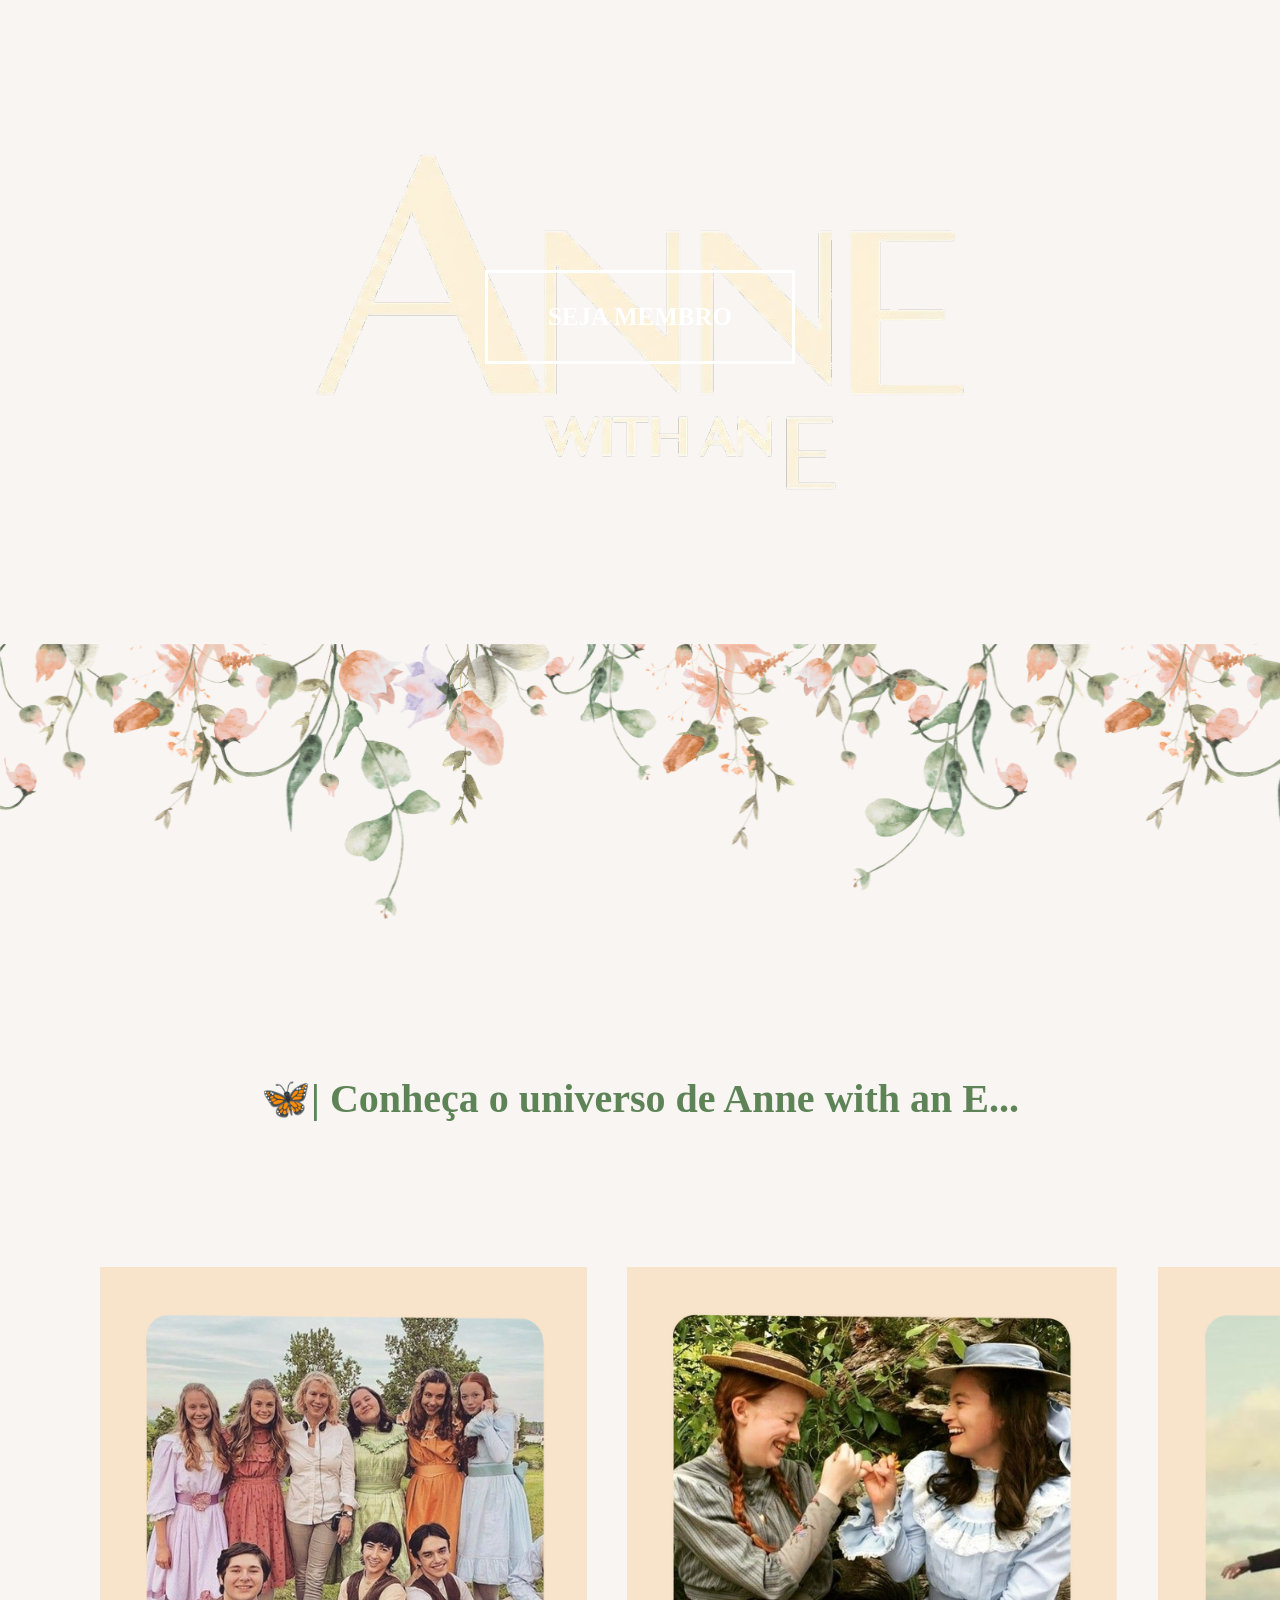
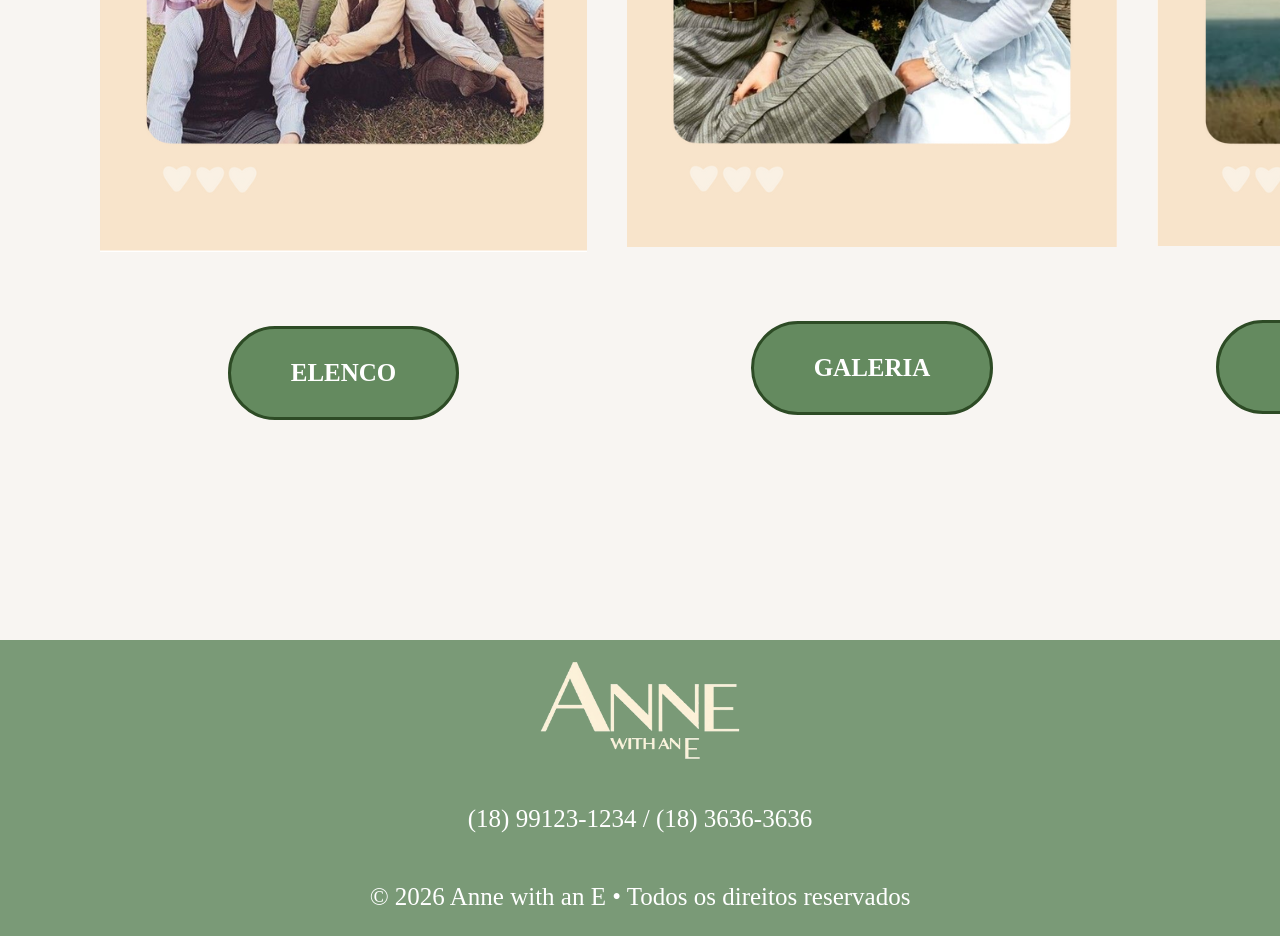
==== index.html @ bbd5c1b2 "Add files via upload" ====
<!DOCTYPE html>
<html lang="en">
<head>
    <meta charset="UTF-8">
    <link rel="stylesheet" href="CSS/estilo.css">
    <title>Anne with an E</title>
</head>
<body>

<section class="banner">
    <div class="FundoVideo">
        <video class="video_container" autoplay loop muted playsinline>
            <source src="IMG/VideoBanner.mp4" type="video/mp4">
        </video>

        <header class="cabecalho">

            <div>
                <img class="logo" src="IMG/logo.png" alt="Logo do Site">
            </div>
            <nav>
                <ul class="links">
                    <a href="index.html">
                        <li class="menu">Início</li>
                    </a>
                    <a href="sobre.html">
                        <li class="menu">Sobre</li>
                    </a>
                    <a href="episodio_temporada.html">
                        <li class="menu">Episódios/Temporadas</li>
                    </a>
                    <a href="galeria.html">
                        <li class="menu">Galeria</li>
                    </a>
                    <a href="contato.html">
                        <li class="menu">Fã Clube</li>
                    </a>
                </ul>
            </nav>
        </header>

    </div>
    <div class="TituloBanner">
        <img src="IMG/tituloBanner.png">
    </div>
    <div class="div_botao">
        <button class="btn_membro"><a href="contato.html">Seja Membro</a></button>
    </div>
</section>

<div>
    <img src="IMG/decoracaoFundo.png" alt="Decoração" height="400" width="2280">
</div>

<div>
    <h1 class="TituloSinopse">🦋| Conheça o universo de Anne with an E...</h1>
</div>
<br>

<section class="navegacao_img, btn_navegacao">
    <div>
        <img class="img_navegacao" src="IMG/elenco.png">
        <div class="div_botao">
            <a href="sobre.html"><button class="btn_vejaMais">Elenco</button></a>
        </div>
    </div>
    <div>
        <img class="img_navegacao" src="IMG/galeria.png">
        <div class="div_botao">
            <a href="galeria.html"><button class="btn_vejaMais">Galeria</button></a>
        </div>
    </div>
    <div>
        <img class="img_navegacao" src="IMG/episodio.png">
        <div class="div_botao">
            <a href="episodio_temporada.html"><button class="btn_vejaMais">Guia de Episódios</button></a>
        </div>
    </div>
    <div>
        <img class="img_navegacao" src="IMG/membro.png">
        <div class="div_botao">
            <a href="contato.html"><button class="btn_vejaMais">Seja Membro</button></a>
        </div>
    </div>
</section>

<br><br><br><br><br>

<footer class="rodape">
    <div>
        <img class="logo_rodape" src="IMG/tituloBanner.png" alt="Logo do Site">
    </div>

    <p>(18) 99123-1234 / (18) 3636-3636</p>
    <p> © 2026 Anne with an E • Todos os direitos reservados</p>

</footer>

</body>
---- CSS/estilo.css ----
/*Inicio / home*/

body {
    margin: 0px;
    padding: 0px;
    background-color: #f8f5f2;
}

.cabecalho {
    background-color: rgba(172, 185, 155, 0.73);
    display: flex;
    justify-content: space-around;
    align-items: center;
    height: 150px;
    width: 100%;
    gap: 25px;
    position: absolute;
    bottom: 1150px;
    z-index: 9999;
}


.logo {
    display: flex;
    justify-content: left;
    position: relative;
    width: 200px;
    height: 100px;
}


.menu {
    color: #fafafa;
    letter-spacing: 2px;
    text-transform: capitalize;
    background-color: #0000;
    border: 2px solid #fafafa;
    border-radius: 40px;
    margin-left: 15px;
    font-family: Garamond;
    font-size: 25px;
    font-weight: 600;
    line-height: 24px;
    padding: 20px;
    margin: 10px;
}

li {
    display: list-item;
    unicode-bidi: isolate;
}

.links {
    display: flex;
    gap: 35px;
    list-style: none;
}

.banner {
    display: flex;
    justify-content: center;
    align-items: center;
    flex-direction: column;
    position: relative;
    width: 100%;
    height: 100%;
    text-align: center;
}

.video_container {
    position: relative;
    width: 100%;
    height: 100%;
}

.TituloBanner {
    position: absolute;
}

.FundoVideo {
    width: 100%;
    height: 100%;
}

.menu:hover {
    background-color: #648a5f;
    transition: background-color 0.5s ease;
}

.sinopse {
    align-items: center;
    justify-content: center;
}

.TituloSinopse {
    text-align: center;
    font-family: Garamond;
    font-size: 40px;
    color: #5d8357;
}

.trailer {
    display: flex;
    align-items: center;
    justify-content: center;
}

.trailerTitulo {
    text-align: center;
    font-style: italic;
    font-size: 20px;
    color: #5d8357;
}


.btn_membro {
    display: inline-block;
    background: transparent;
    color: #fff;
    border: 3px solid #fff;
    padding: 30px 60px;
    font-size: 25px;
    font-family: Garamond;
    font-weight: bold;
    text-transform: uppercase;
    position: absolute;
    bottom: 280px;
}

a {
    color: #fff;
}

.btn_membro:hover {
    background-color: #5d8357;
    transition: background-color 0.5s ease;
}

.div_botao {
    align-items: center;
    justify-content: center;
    display: flex;
    text-align: center;
}

.btn_vejaMais {
    display: inline-block;
    background: #648a5f;
    color: #fff;
    border: 3px solid #2d4b25;
    border-radius: 50px;
    padding: 30px 60px;
    font-size: 25px;
    font-family: Garamond;
    font-weight: bold;
    text-transform: uppercase;
    position: relative;
    margin: 50px;
}

.btn_vejaMais:hover {
    background-color: #33572b;
    transition: background-color 0.5s ease;
}

/*Rodapé*/

.rodape {
    display: flex;
    justify-content: center;
    align-items: center;
    flex-direction: column;
    background: #7a9a77;
    color: #fff;
    font-size: 25px;
    font-family: Garamond;
}

.logo_rodape {
    display: flex;
    justify-content: center;
    align-items: center;
    flex-direction: column;
    width: 200px;
    height: 100px;
    padding: 20px;

}

/*Imagens de navegacao*/

a {
    text-decoration: none;
}

.navegacao_img {
    display: flex;
    padding: 80px;
}

.img_navegacao {
    margin: 20px;
    gap: 20px;
    transition: transform 0.3s;
}

.img_navegacao:hover {
    transform: scale(1.1);
}

.btn_navegacao {
    display: flex;
    padding: 80px;
}

/*Episodios e Temporadas*/

.cabecalho2 {
    background-color: #ACB99BBA;
    display: flex;
    align-items: center;
    height: 140px;
    width: 100%;
    gap: 300px;
}

.logo2 {
    display: flex;
    justify-content: left;
    position: relative;
    width: 200px;
    height: 100px;
    padding: 230px;
    margin-top: -10px;
}

.iframe_trailer {
    display: flex;
    padding: 50px;
    margin: 100px;
}

.tabelaEpisodios {
    display: flex;
    margin: 150px;
}

.Sessao_episodios {
    display: flex;
}

.tabelaEpisodios {
    width: 50%;
    border-collapse: collapse;
    font-family: 'Times New Roman';
    font-size: 20px;
    color: #4A3B2E;
    border-radius: 10px;
    margin-left: auto;
    margin-right: auto;
}

th, td {
    padding: 12px 15px;
    text-align: left;
}

th {
    background-color: #B08B61; /* sépia */
    color: #fff;
    text-align: center;
    font-size: 24px;
    font-family: Garamond;
}


tr:hover {
    background-color: #EAD9C4;
    transition: background-color 0.5s ease;
}

.titulo_tabela {
    text-align: center;
    font-family: Garamond;
    font-size: 30px;
    color: #795537;
}

/*Galeria*/

.galeria {
    display: flex;
}

.img_galeria {
    margin: 20px;
    border: 4px solid #648a5f;
    transition: transform 0.3s;
}

.img_galeria:hover {
    transform: scale(1.1);
}

.titulo_galeria {
    font-family: Garamond;
    font-size: 20px;
    color: #5d8357;
}

.videos_galeria {
    display: flex;
    margin: 20px;
}

.video {
    margin: 10px;
}


/*Contato*/

.titulofaclube {
    text-align: center;
    font-family: Garamond;
    font-size: 40px;
    color: #5d8357;

}

.textofaclube {
    display: block;
    margin-block-start: 0.83em;
    margin-block-end: 0.83em;
    margin-inline-start: 0px;
    margin-inline-end: 0px;
    font-weight: bold;
    text-align: center;
    font-style: italic;
    font-size: 25px;
    color: #5d8357;

}

.formulario {
    display: block;
    margin-block-start: 6em;
    font-weight: bold;
    text-align: center;
    font-style: left;
    font-size: 25px;
    color: #5d8357;

}

.formulario {
    width: 500px;
    margin: 60px auto;
    padding: 40px;
    background-color: #ffffff;
    border-radius: 20px;
    box-shadow: 0px 5px 15px rgba(0, 0, 0, 0.2);
    font-family: Garamond;
    color: #5d8357;
}

.formulario label {
    display: block;
    text-align: left;
    font-size: 20px;
    margin-top: 15px;
}

.formulario input {
    width: 100%;
    padding: 10px;
    margin-top: 5px;
    border-radius: 10px;
    border: 1px solid #ccc;
    font-size: 16px;
}

.formulario select {
    width: 100%;
    padding: 10px;
    border-radius: 10px;
    border: 1px solid #ccc;
    margin-top: 5px;
}

.formulario textarea {
    width: 100%;
    border-radius: 10px;
    border: 1px solid #ccc;
    padding: 10px;
    margin-top: 5px;
    resize: none;
}

.formulario button {
    margin-top: 20px;
    padding: 12px;
    width: 100%;
    background-color: #7a9a77;
    color: white;
    border: none;
    border-radius: 20px;
    font-size: 18px;
    cursor: pointer;
}

.formulario button:hover {
    background-color: #33572b;
    transition: background-color 0.5s ease;
}


/*Sobre*/

.titulo_sobre {
    text-align: center;
    font-family: Garamond;
    font-size: 40px;
    color: #33572b;
}

.titulo_sobre_sessao {
    text-align: center;
    font-family: Garamond;
    font-size: 30px;
    color: #33572b;
}

.lista_sobre {
    font-family: Garamond;
    font-size: 25px;
    color: #33572b;
    list-style: none;
}

.conteudo {
    display: flex;
    text-align: center;
}

.tema {
    margin: 100px;
}


.sinopse {
    display: flex;
    text-align: center;
    font-family: 'Dancing Script', cursive; font-style: italic;
    font-size: 23px;
    color: #33572b;
    font-style: italic;
}

.personagens{
    display: flex;
    margin: 40px;
    justify-content: center;
}

.titulo_personagem{
    text-align: center;
    font-family: Garamond;
    font-size: 30px;
    color: #33572b;
}

.subtitulo_personagem{
    text-align: center;
    font-family: 'Dancing Script', cursive; font-style: italic;
    font-size: 20px;
    color: #57412b;
}

.img_personagem {
    margin: 20px;
    transition: transform 0.3s;
}

.img_personagem:hover {
    transform: scale(1.1);
}

/*TABELA SOBRE*/

.tabela{
    display: flex;
    justify-content: center;
    margin-top: 40px;
}

table{
    border-collapse: collapse;
    width: 60%;
    font-family: Garamond;
    background-color: #ffffff;
    border-radius: 10px;
    overflow: hidden;
}

th{
    background-color: #5d8357;
    color: white;
    font-size: 22px;
    padding: 15px;
}

td{
    padding: 12px;
    text-align: center;
    font-size: 20px;
    color: #5d8357;
}

tr:nth-child(even){
    background-color: #f2f2f2;
}

tr:hover{
    background-color: #dfe8d9;
    transition: 0.3s;
}

.direcao{
    font-weight: bold;
    text-align: center;
    font-style:italic;
    font-size: 23px;
    color: #5d8357;
}

.lista_direcao{
    display: flex;
    align-items: center;
    justify-content: center;
    font-family: 'Dancing Script', cursive; font-style: italic;
    color: #57412b;
    font-size: 23px;
    list-style: none;
    gap: 30px;
}
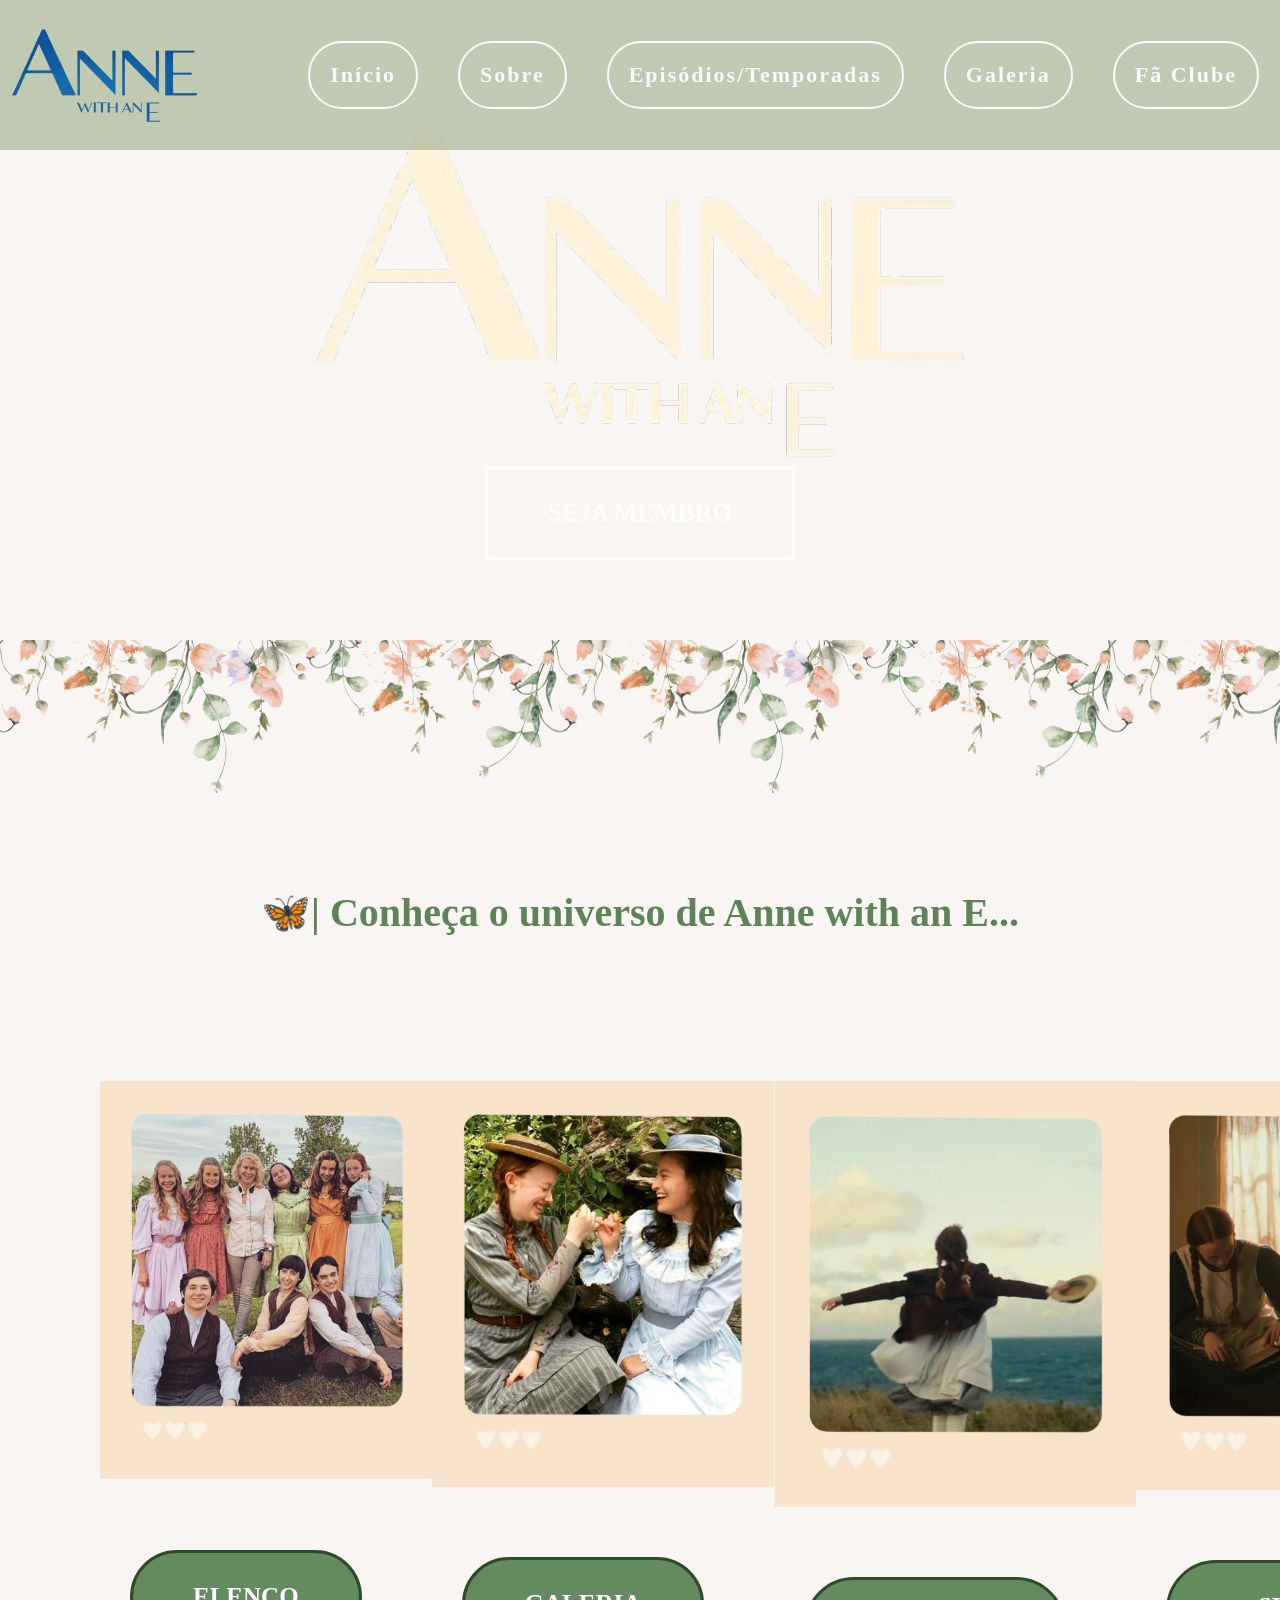
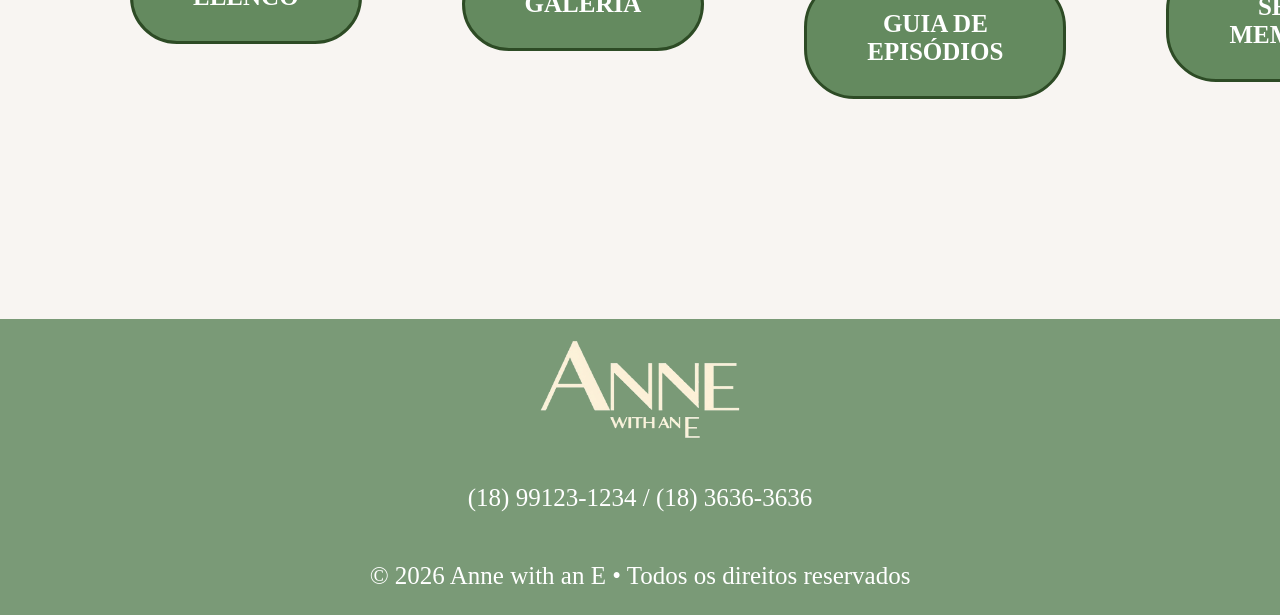
==== commit 79c4c7f9: "Alteracoes no css e html" ====
--- a/index.html
+++ b/index.html
@@ -43,13 +43,13 @@
     <div class="TituloBanner">
         <img src="IMG/tituloBanner.png">
     </div>
-    <div class="div_botao">
+    <div class="div_botao_banner">
         <button class="btn_membro"><a href="contato.html">Seja Membro</a></button>
     </div>
 </section>
 
 <div>
-    <img src="IMG/decoracaoFundo.png" alt="Decoração" height="400" width="2280">
+    <img src="IMG/decoracaoFundo.png" alt="Decoração" style="width: 100%; height: auto;">
 </div>
 
 <div>
--- a/CSS/estilo.css
+++ b/CSS/estilo.css
@@ -4,6 +4,14 @@
     margin: 0px;
     padding: 0px;
     background-color: #f8f5f2;
+    overflow-x: hidden;
+}
+
+/* Imagens e vídeos responsivos */
+img, video {
+    max-width: 100%;
+    height: auto;
+    display: block;
 }
 
 .cabecalho {
@@ -15,7 +23,7 @@
     width: 100%;
     gap: 25px;
     position: absolute;
-    bottom: 1150px;
+    top: 0;
     z-index: 9999;
 }
 
@@ -38,7 +46,7 @@
     border-radius: 40px;
     margin-left: 15px;
     font-family: Garamond;
-    font-size: 25px;
+    font-size: 22px;
     font-weight: 600;
     line-height: 24px;
     padding: 20px;
@@ -52,8 +60,10 @@
 
 .links {
     display: flex;
-    gap: 35px;
+    gap: 20px;
     list-style: none;
+    justify-content: center;
+    flex-wrap: wrap;
 }
 
 .banner {
@@ -75,6 +85,12 @@
 
 .TituloBanner {
     position: absolute;
+    bottom: 180px;
+}
+
+.div_botao_banner {
+    position: absolute;
+    bottom: 80px;
 }
 
 .FundoVideo {
@@ -123,8 +139,7 @@
     font-family: Garamond;
     font-weight: bold;
     text-transform: uppercase;
-    position: absolute;
-    bottom: 280px;
+    cursor: pointer;
 }
 
 a {
@@ -219,19 +234,20 @@
     background-color: #ACB99BBA;
     display: flex;
     align-items: center;
+    justify-content: space-between;
     height: 140px;
     width: 100%;
-    gap: 300px;
+    padding: 0 40px;
+    box-sizing: border-box;
 }
 
 .logo2 {
     display: flex;
     justify-content: left;
-    position: relative;
-    width: 200px;
-    height: 100px;
-    padding: 230px;
-    margin-top: -10px;
+    width: 180px;
+    height: auto;
+    margin: 0;
+    padding: 0;
 }
 
 .iframe_trailer {
@@ -544,3 +560,117 @@
     list-style: none;
     gap: 30px;
 }
+
+/* ===========================
+   RESPONSIVIDADE
+   =========================== */
+
+@media (max-width: 1024px) {
+    .cabecalho {
+        height: auto;
+        padding: 10px 16px;
+    }
+
+    .links {
+        flex-wrap: wrap;
+        justify-content: center;
+        gap: 16px;
+    }
+
+    .menu {
+        font-size: 18px;
+        padding: 10px 18px;
+    }
+
+    .TituloBanner img {
+        max-width: 80%;
+    }
+
+    .btn_membro {
+        padding: 20px 40px;
+        font-size: 20px;
+    }
+}
+
+@media (max-width: 768px) {
+    .cabecalho {
+        flex-direction: column;
+        gap: 12px;
+    }
+
+    .cabecalho2 {
+        flex-direction: column;
+        align-items: center;
+        justify-content: center;
+        gap: 12px;
+        height: auto;
+        padding: 12px 16px;
+    }
+
+    .logo, .logo2 {
+        width: 150px;
+        height: auto;
+        padding: 0;
+        margin: 0;
+    }
+
+    .TituloSinopse,
+    .titulo_sobre,
+    .titulofaclube {
+        font-size: 28px;
+    }
+
+    .conteudo,
+    .personagens,
+    .galeria,
+    .videos_galeria,
+    .navegacao_img,
+    .btn_navegacao,
+    .Sessao_episodios {
+        flex-direction: column;
+        align-items: center;
+        padding: 20px;
+        margin: 0;
+    }
+
+    .tema {
+        margin: 24px 0;
+    }
+
+    .tabelaEpisodios,
+    table {
+        width: 100%;
+        margin: 20px auto;
+    }
+
+    .iframe_trailer {
+        flex-direction: column;
+        padding: 20px;
+        margin: 20px;
+    }
+
+    .formulario {
+        width: 90%;
+        margin: 30px auto;
+        padding: 24px;
+    }
+
+    .btn_vejaMais {
+        padding: 18px 32px;
+        font-size: 18px;
+        margin: 20px;
+    }
+
+    .btn_membro {
+        padding: 18px 32px;
+        font-size: 18px;
+    }
+
+    .TituloBanner {
+        bottom: 140px;
+    }
+
+    .div_botao_banner {
+        bottom: 40px;
+    }
+}
